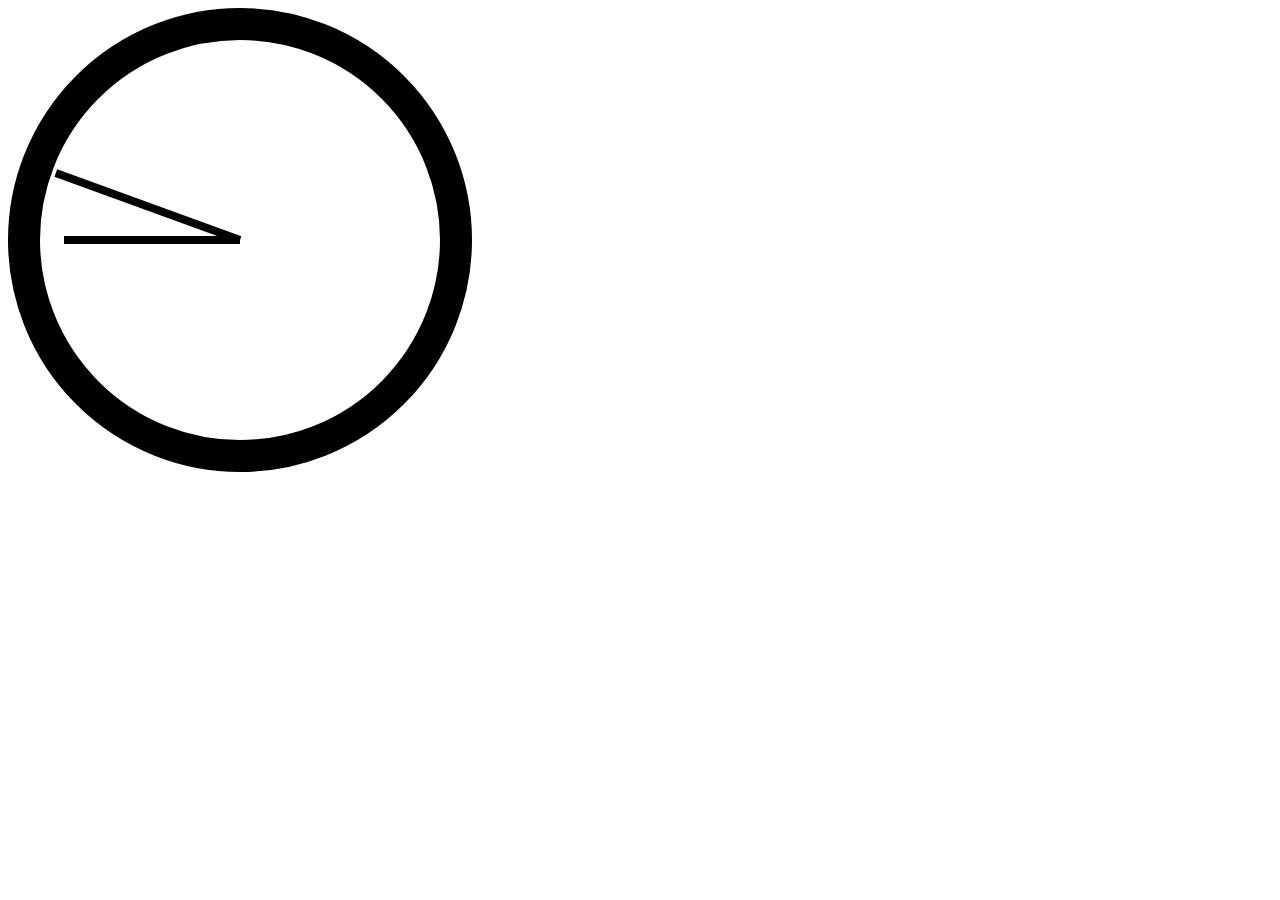
==== JS02 - Clock/index.html @ 3a8dd1c8 "- add clock - test get current time" ====
<!DOCTYPE html>
<html lang="en">
<head>
    <meta charset="UTF-8">
    <meta name="viewport" content="width=device-width, initial-scale=1.0">
    <meta http-equiv="X-UA-Compatible" content="ie=edge">
    <title>Document</title>
    <link rel="stylesheet" href="style.css">
</head>
<body>
    <div class="clock">
        <div class="hand hour"></div>
        <div class="hand minute"></div>
        <div class="hand second"></div>
    </div>

    <script>

        var date = new Date();
        var arr = parseDateToTime(date)
        console.log(arr[0] + ":" + arr[1] + ":" + arr[2]);

        function parseDateToTime(date) {

            var seconds = date.getSeconds();
            var minutes = date.getMinutes();
            var hours = date.getHours();

            return [hours, minutes, seconds];
        }
    </script>
</body>
</html>
---- JS02 - Clock/style.css ----
.clock {
    position: relative;
    height: 25em;
    width: 25em;
    border-radius: 50%;
    background: white;
    border: 2em solid black;
}

.hand {
    position: absolute;
    top: 49%;
    width: 50%;
    height: .5em;
    background:black;
    transform-origin: 100%;
}

.hour {
    left: 1%;
    width: 49%;
    z-index: 1;
    transform: rotate(20deg);
}

.minute {
    left: 6%;
    width: 44%;
    z-index: 2;
}

.second {
    left: 11%;
    width: 39%;
    z-index: 3;
}
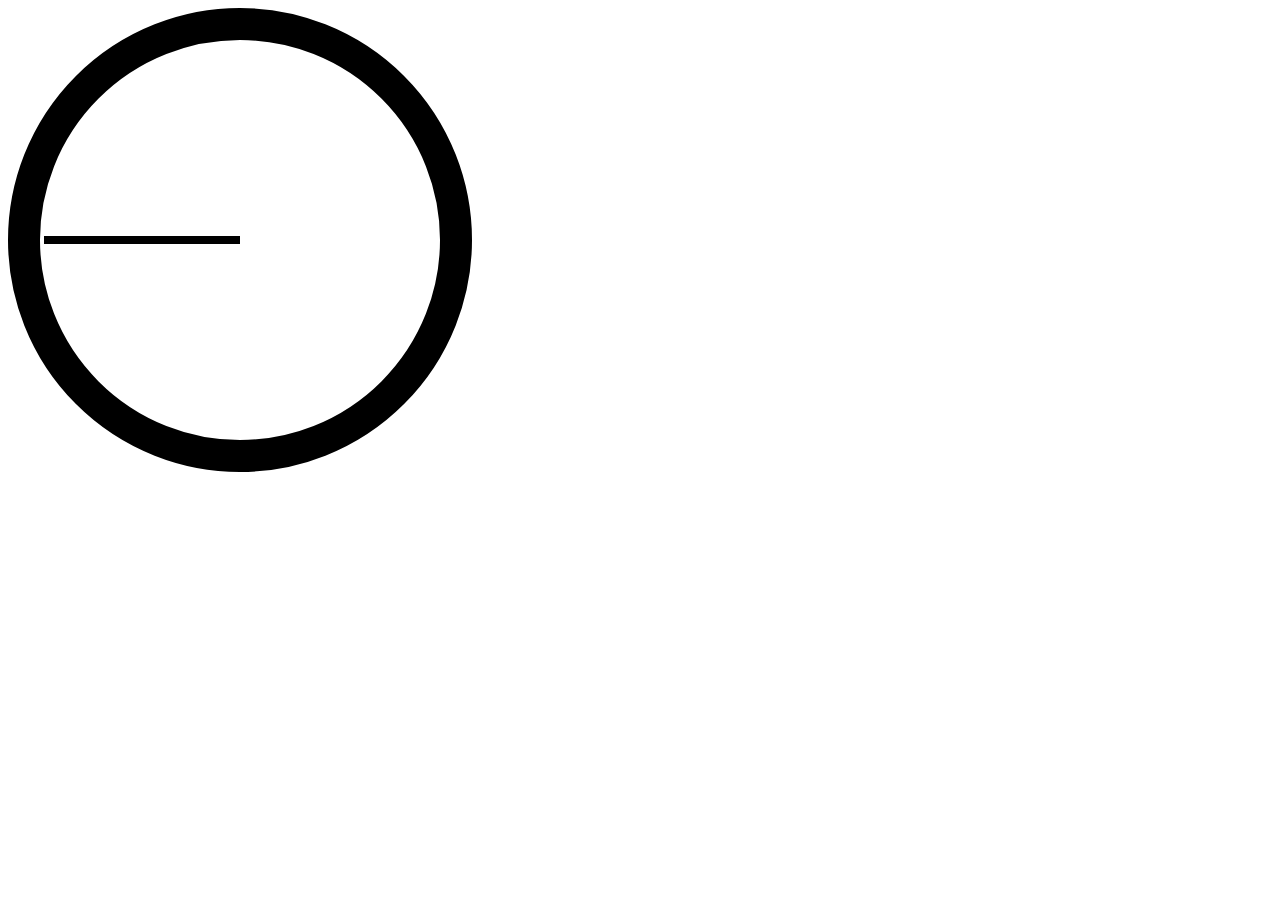
==== commit 7f41cc2d: "Implemented clock functionality" ====
--- a/JS02 - Clock/index.html
+++ b/JS02 - Clock/index.html
@@ -1,5 +1,6 @@
 <!DOCTYPE html>
 <html lang="en">
+
 <head>
     <meta charset="UTF-8">
     <meta name="viewport" content="width=device-width, initial-scale=1.0">
@@ -7,6 +8,7 @@
     <title>Document</title>
     <link rel="stylesheet" href="style.css">
 </head>
+
 <body>
     <div class="clock">
         <div class="hand hour"></div>
@@ -15,19 +17,45 @@
     </div>
 
     <script>
+        function setDate() {
 
-        var date = new Date();
-        var arr = parseDateToTime(date)
-        console.log(arr[0] + ":" + arr[1] + ":" + arr[2]);
-
-        function parseDateToTime(date) {
+            var date = new Date();
 
             var seconds = date.getSeconds();
             var minutes = date.getMinutes();
             var hours = date.getHours();
 
-            return [hours, minutes, seconds];
+            console.log(hours + ":" + minutes + ":" + seconds);
+
+            setSecondsHand(seconds);
+            setMinutesHand(minutes);
+            setHoursHand(hours);
         }
+
+        function setSecondsHand(seconds) {
+
+            var degree = seconds * 6; // 360 degrees divided by 60 seconds in a minute
+
+            var div = document.querySelector(".second");
+            div.style.transform = "rotate(" + (degree + 90) + "deg)";
+        }
+
+        function setMinutesHand(minutes) {
+
+            var degree = minutes * 6;
+            var div = document.querySelector(".minute");
+            div.style.transform = "rotate(" + (degree + 90) + "deg)";
+        }
+
+        function setHoursHand(hours) {
+
+            var degree = hours * 15;
+            var div = document.querySelector(".hour");
+            div.style.transform = "rotate(" + (degree + 90) + "deg)";
+        }
+
+        setInterval(setDate, 1000);
     </script>
 </body>
+
 </html>--- a/JS02 - Clock/style.css
+++ b/JS02 - Clock/style.css
@@ -14,13 +14,14 @@
     height: .5em;
     background:black;
     transform-origin: 100%;
+    transition: all 0.1s;
+    transition-timing-function: cubic-bezier(0.175, 0.885, 0.32, 1.275);
 }
 
 .hour {
     left: 1%;
     width: 49%;
     z-index: 1;
-    transform: rotate(20deg);
 }
 
 .minute {
